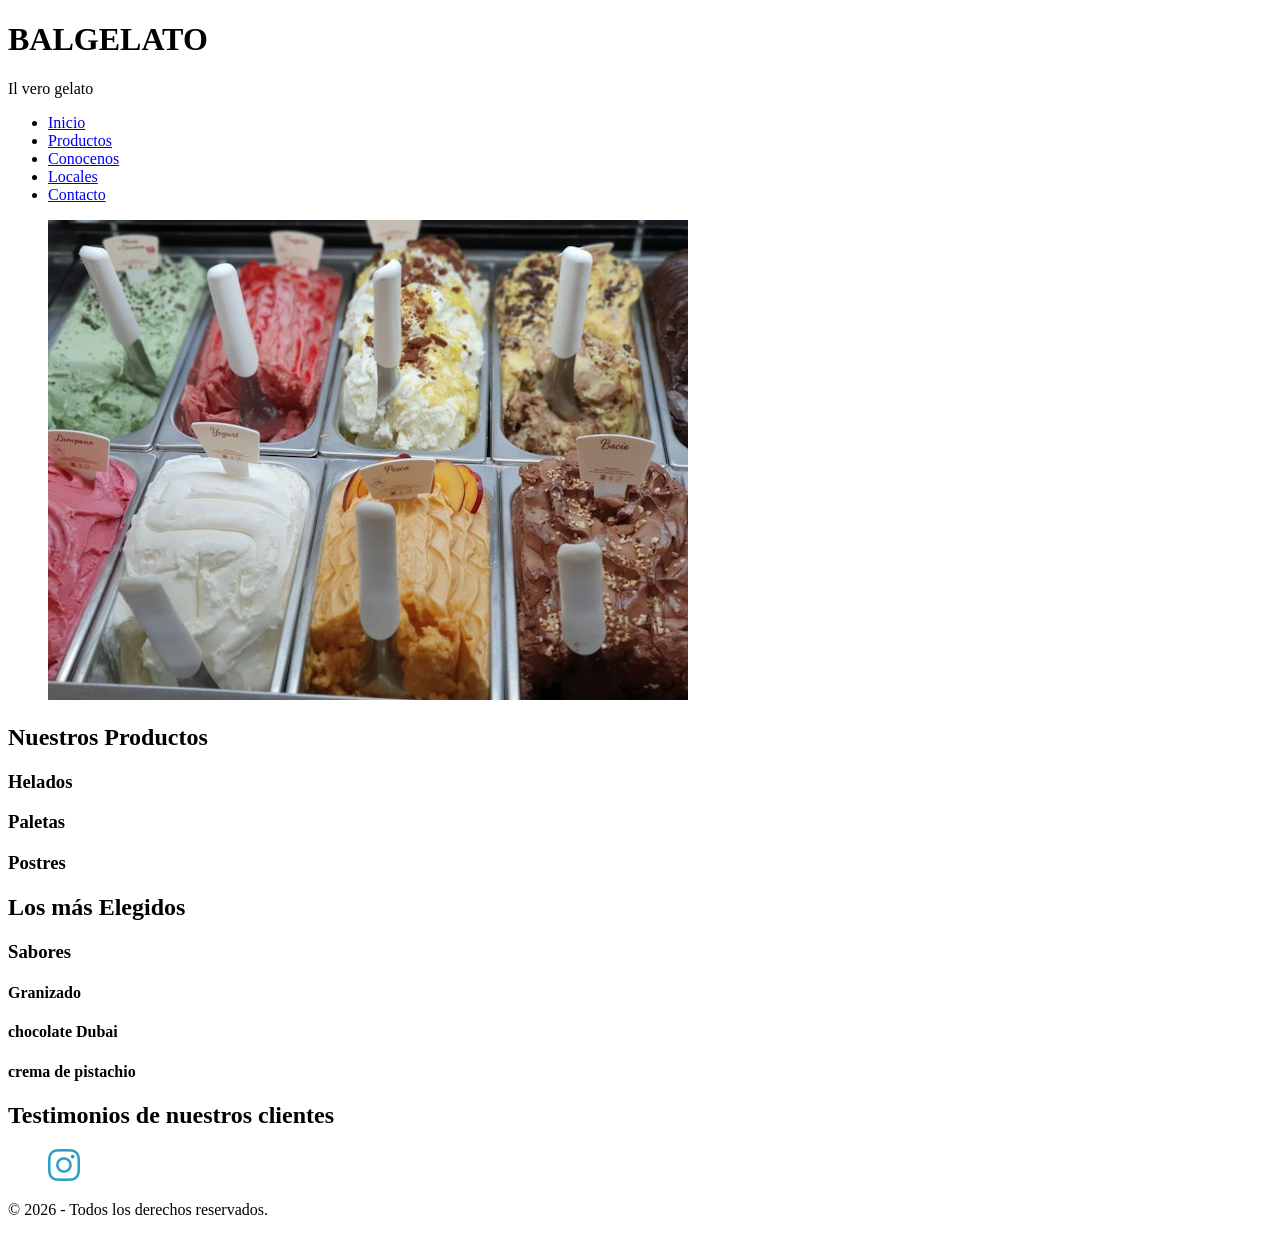
==== index.html @ 831626e5 "Add files via upload" ====
<!DOCTYPE html>
<html lang="es">
<head>
    <meta charset="UTF-8">
    <meta name="viewport" content="width=device-width, initial-scale=1.0">
    <title>BALGELATO | inicio</title>
</head>
<body>
    <header>
        <h1>BALGELATO</h1>
        <p>Il vero gelato</p>
        <nav>
            <ul>
                <li><a href="#">Inicio</a></li>
                <li><a href="./pages/productos.html">Productos</a></li>
                <li><a href="./pages/conocenos.html">Conocenos</a></li>
                <li><a href="./pages/locales.html">Locales</a></li>
                <li><a href="./pages/contacto.html">Contacto</a></li>
            </ul> 
        </nav>
    </header>
    <main>
        <div>
            <figure><img src="./assets/helados artesanales.jpg" alt="Helados artesanales listos para servir en sus recipientes"></figure>
        </div>
        <section>
                <h2> Nuestros Productos </h2>
                <article>
                    <h3>Helados</h3>
                </article>
                <article>
                    <h3>Paletas</h3>
                </article>
                <article>
                    <h3>Postres</h3>
                </article>
        </section>
        <section>
            <h2>Los más Elegidos</h2>
            <div>
                <h3>Sabores</h3>
                <article>
                    <h4>Granizado</h4>
                </article>
                <article>
                    <h4>chocolate Dubai</h4>
                </article>
                <article>
                    <h4>crema de pistachio</h4>
                </article>
            </div>
        </section>
        <section>
            <h2>Testimonios de nuestros clientes</h2>
        </section>
    </main>
    <section></section>
    <article></article>
    <footer>
        <a href="https://www.instagram.com/xeltaheladeria/" target="_blank">
        <figure><img src="./assets/instagram.png" alt="Logo con redireccionamiento al perfil de instagram"></figure>
        </a>
        <p>&copy; 2026 - Todos los derechos reservados.</p>
    </footer>
</body>
</html>
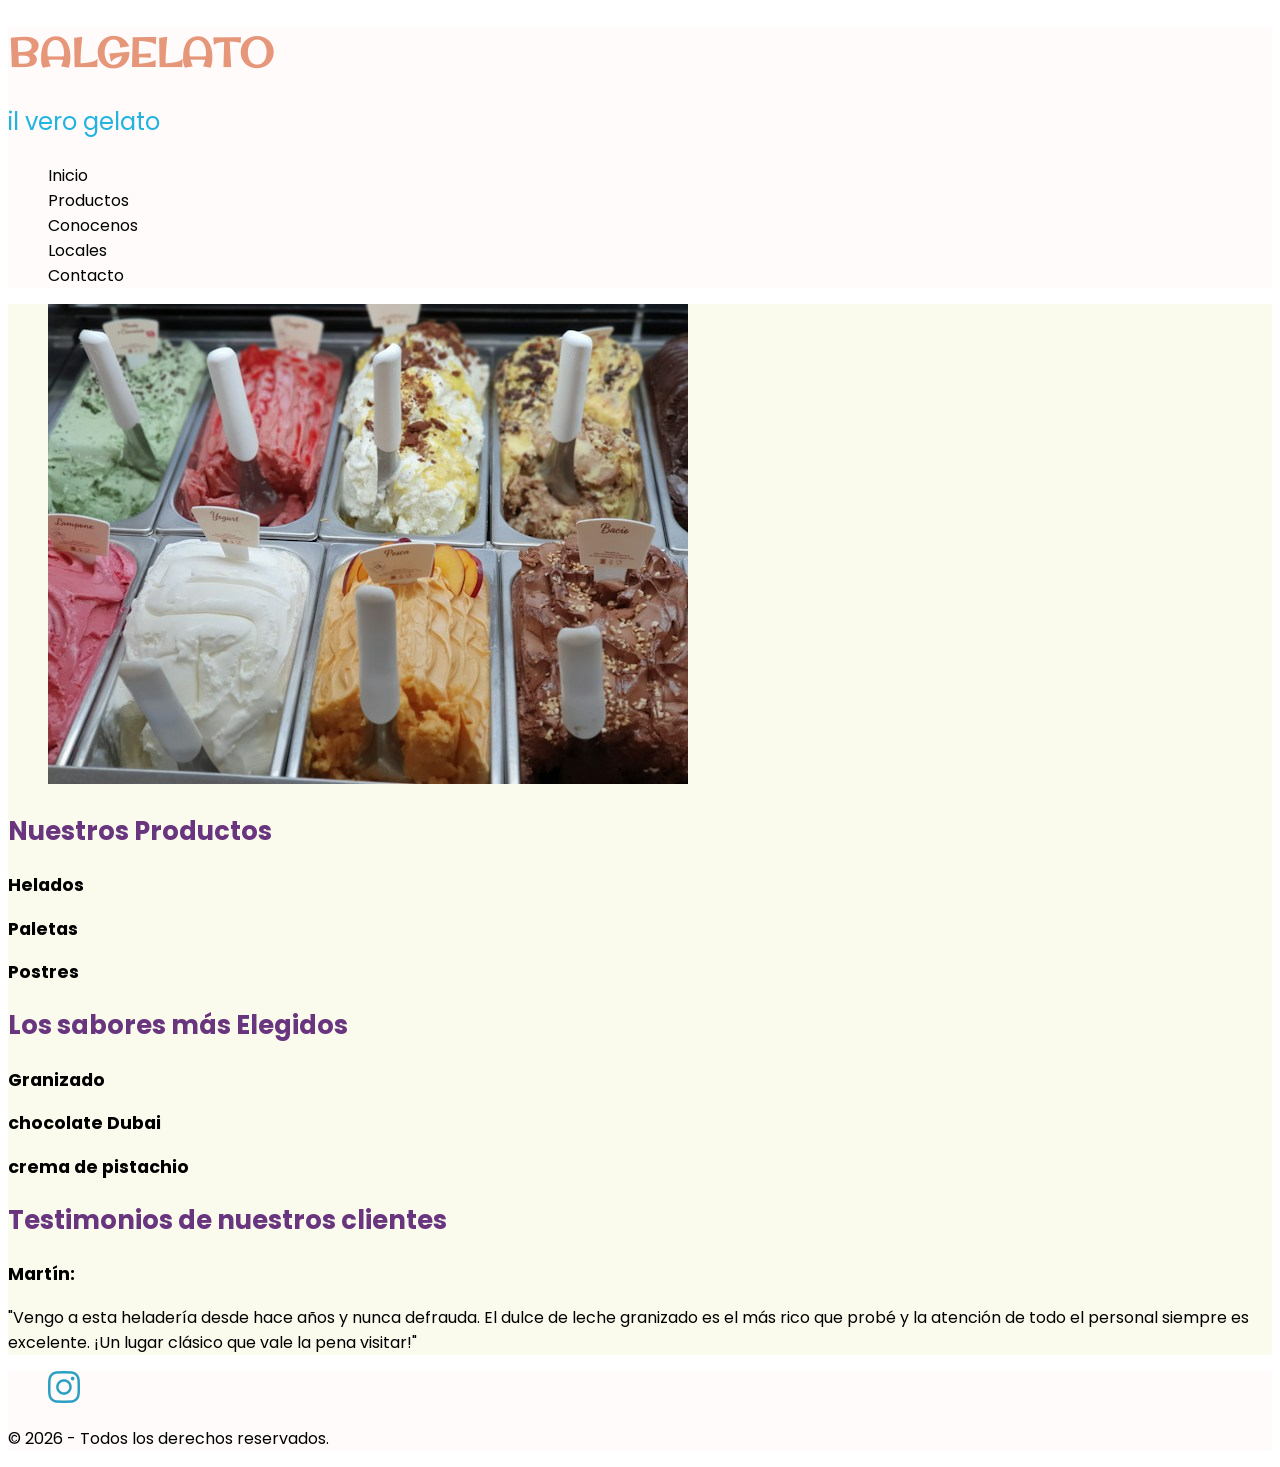
==== commit 88f14061: "Add files via upload" ====
--- a/index.html
+++ b/index.html
@@ -4,11 +4,18 @@
     <meta charset="UTF-8">
     <meta name="viewport" content="width=device-width, initial-scale=1.0">
     <title>BALGELATO | inicio</title>
+    <link rel="preconnect" href="https://fonts.googleapis.com">
+    <link rel="preconnect" href="https://fonts.gstatic.com" crossorigin>
+    <link href="https://fonts.googleapis.com/css2?family=Original+Surfer&display=swap" rel="stylesheet">
+    <link rel="stylesheet" href="./styles/styles.css">
+    <link rel="preconnect" href="https://fonts.googleapis.com">
+    <link rel="preconnect" href="https://fonts.gstatic.com" crossorigin>
+    <link href="https://fonts.googleapis.com/css2?family=Poppins:ital,wght@0,400;0,500;1,600&display=swap" rel="stylesheet">
 </head>
 <body>
     <header>
         <h1>BALGELATO</h1>
-        <p>Il vero gelato</p>
+        <p class="esloganp">il vero gelato</p>
         <nav>
             <ul>
                 <li><a href="#">Inicio</a></li>
@@ -21,10 +28,10 @@
     </header>
     <main>
         <div>
-            <figure><img src="./assets/helados artesanales.jpg" alt="Helados artesanales listos para servir en sus recipientes"></figure>
+            <figure><img src="./assets/heladosartesanales.jpg" alt="Helados artesanales listos para servir en sus recipientes"></figure>
         </div>
         <section>
-                <h2> Nuestros Productos </h2>
+                <h2 class="indexh2"> Nuestros Productos </h2>
                 <article>
                     <h3>Helados</h3>
                 </article>
@@ -36,26 +43,25 @@
                 </article>
         </section>
         <section>
-            <h2>Los más Elegidos</h2>
-            <div>
-                <h3>Sabores</h3>
+            <h2 class="indexh2">Los sabores más Elegidos</h2>
                 <article>
-                    <h4>Granizado</h4>
+                    <h3>Granizado</h3>
                 </article>
                 <article>
-                    <h4>chocolate Dubai</h4>
+                    <h3>chocolate Dubai</h3>
                 </article>
                 <article>
-                    <h4>crema de pistachio</h4>
+                    <h3>crema de pistachio</h3>
                 </article>
-            </div>
         </section>
         <section>
-            <h2>Testimonios de nuestros clientes</h2>
+            <h2 class="indexh2">Testimonios de nuestros clientes</h2>
         </section>
+                <article>
+                    <h3>Martín:</h3>
+                    <p>"Vengo a esta heladería desde hace años y nunca defrauda. El dulce de leche granizado es el más rico que probé y la atención de todo el personal siempre es excelente. ¡Un lugar clásico que vale la pena visitar!"</p>
+                </article>
     </main>
-    <section></section>
-    <article></article>
     <footer>
         <a href="https://www.instagram.com/xeltaheladeria/" target="_blank">
         <figure><img src="./assets/instagram.png" alt="Logo con redireccionamiento al perfil de instagram"></figure>
--- a/styles/styles.css
+++ b/styles/styles.css
@@ -0,0 +1,87 @@
+/** ESTILOS GENERALES **/
+
+*{ 
+    font-family: "Poppins", sans-serif;
+    font-size: 1rem;
+    color: #000000;
+    font-weight: 400;
+}
+
+a{
+    text-decoration: none;
+    color: #000000;
+}
+
+li {
+    list-style: none;
+}
+
+
+/* header */
+
+header{
+    background-color: #fffbfb;
+}
+
+h1{
+    font-family: "Original Surfer", sans-serif;
+    color: #e69679;
+    font-size: 2.5rem;
+    font-weight: 700;
+}
+
+.esloganp{
+    font-size: 1.5rem;
+    color: #22b4e0;
+}
+
+/* main */
+
+
+main{
+    background-color: #fafaed;
+}
+
+h2{
+    font-size: 1.6rem;
+    font-weight: 700;
+}
+
+h3{
+    font-size: 1.1rem;
+    font-weight: 700;
+    
+}
+
+p{
+    font-size: 1rem; 
+}
+
+
+
+.indexh2{
+    color: #68357e;
+}
+
+.conocenosh2{
+    color: #3a3aff;
+}
+
+.productosh2{
+    color: #22b4e0;
+}
+
+.localesh2{
+    color: #8d6244;
+    text-decoration: underline;
+}
+
+.contactoh2 {
+    color: #7992c0;
+}
+
+/* footer */
+
+footer{
+background-color: #fffbfb;
+}
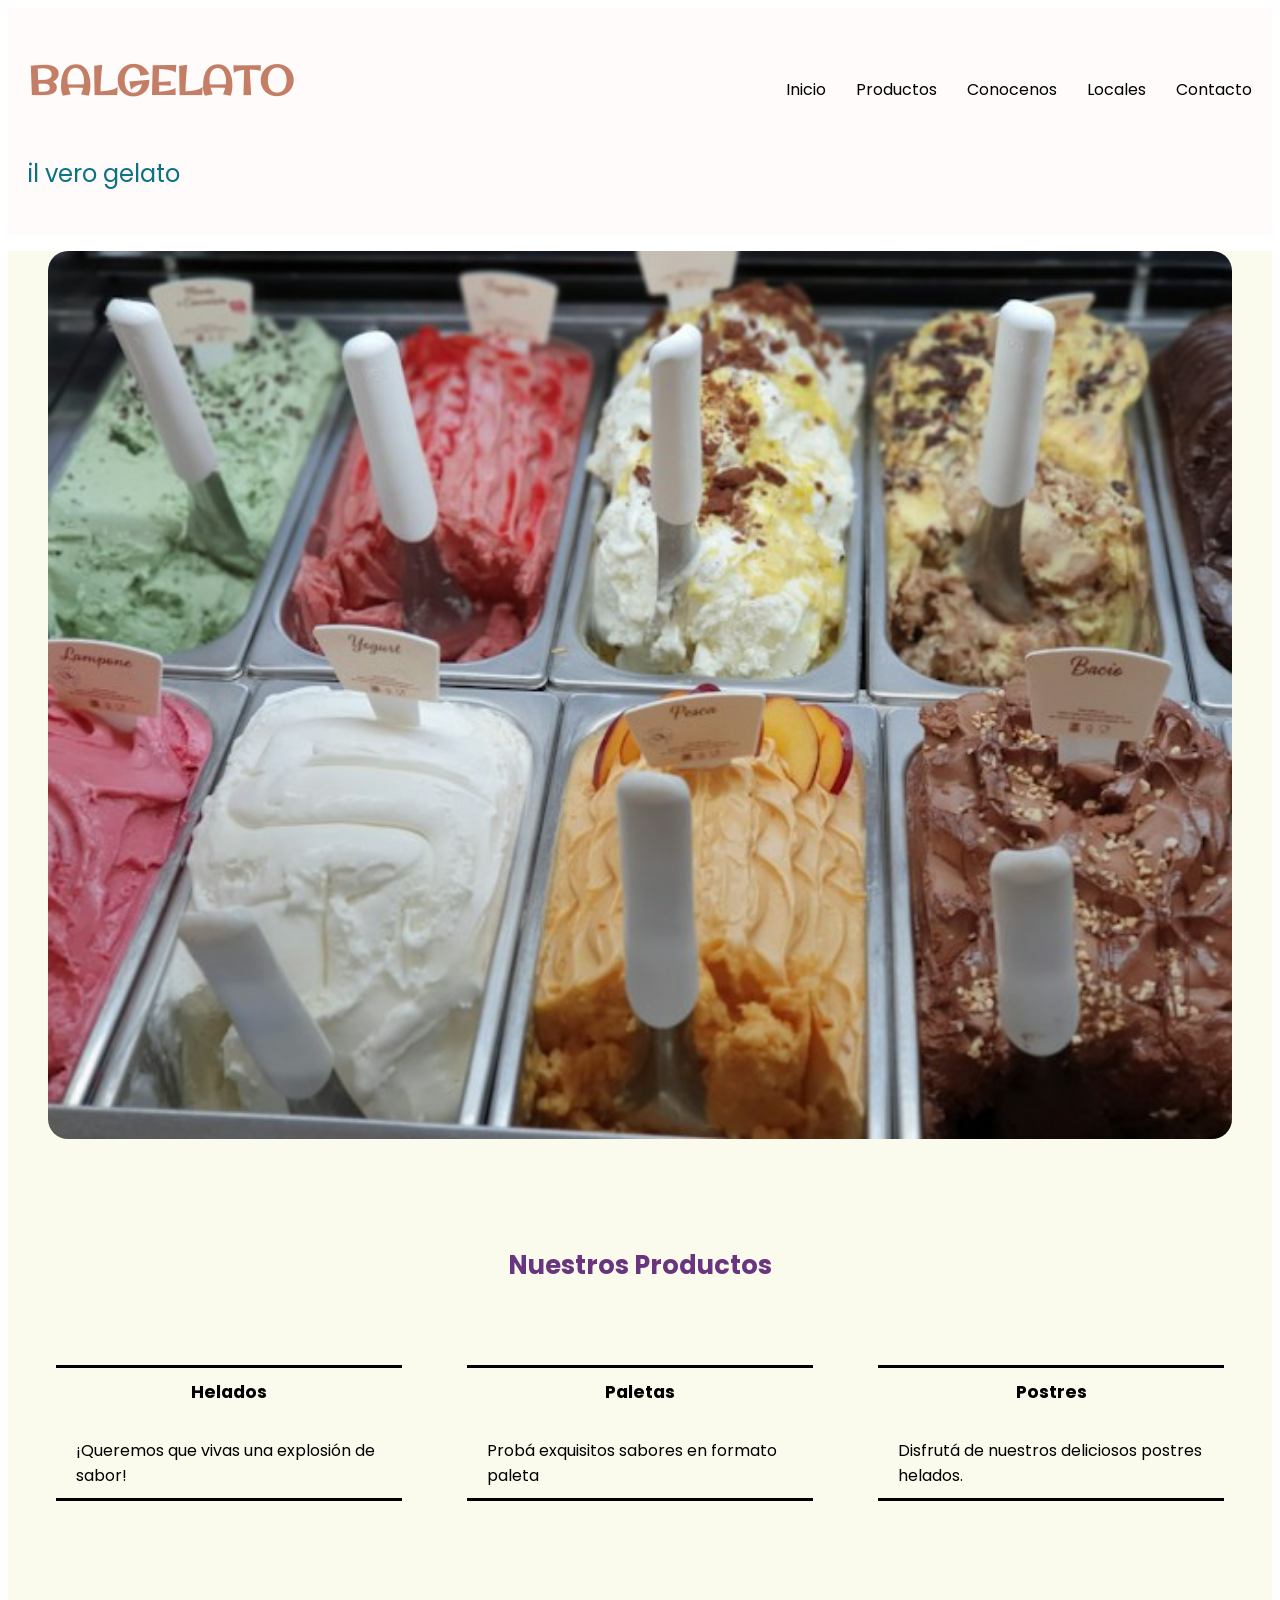
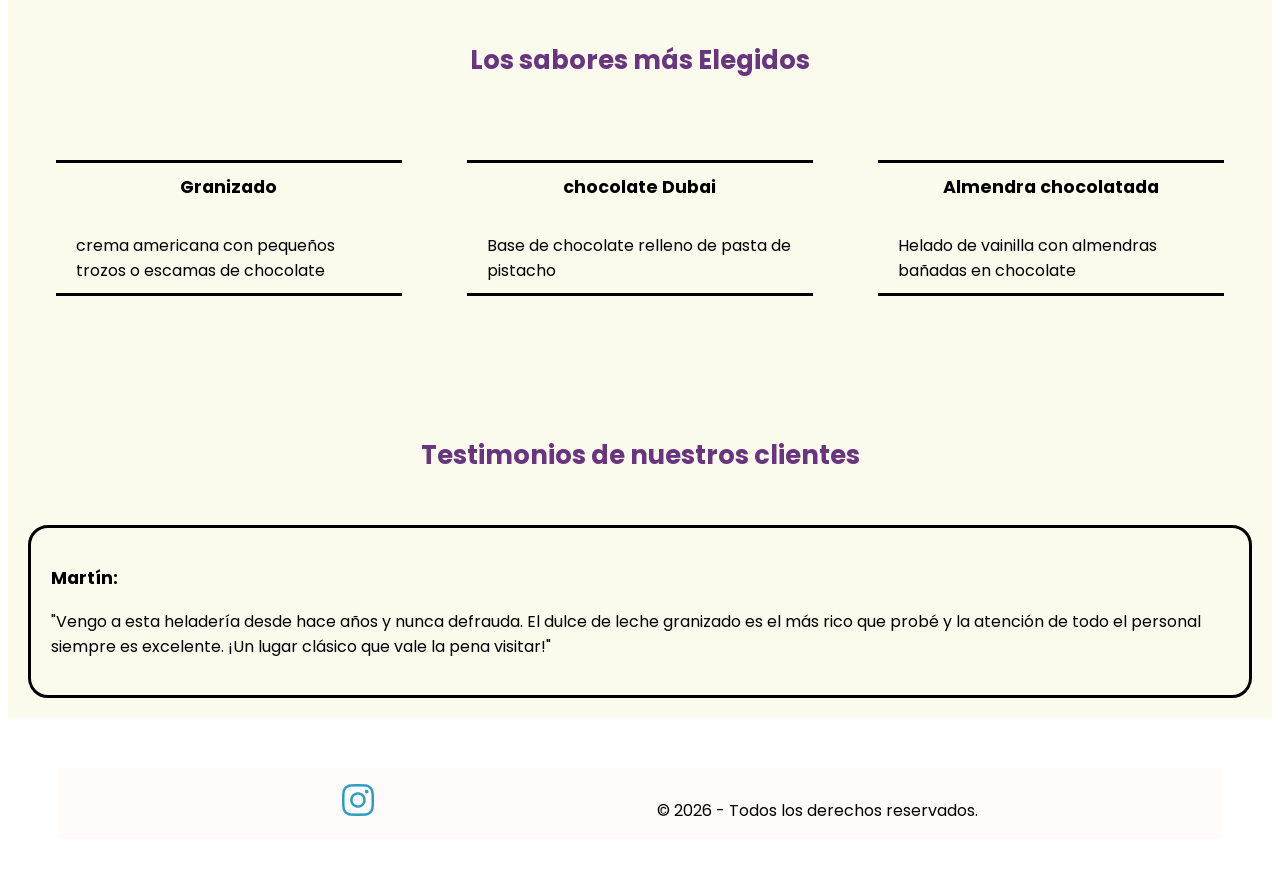
==== commit 8c952020: "Add files via upload" ====
--- a/index.html
+++ b/index.html
@@ -14,8 +14,11 @@
 </head>
 <body>
     <header>
+        <div class="header">
+        <div class="headerh1yp">
         <h1>BALGELATO</h1>
         <p class="esloganp">il vero gelato</p>
+        </div>
         <nav>
             <ul>
                 <li><a href="#">Inicio</a></li>
@@ -24,43 +27,54 @@
                 <li><a href="./pages/locales.html">Locales</a></li>
                 <li><a href="./pages/contacto.html">Contacto</a></li>
             </ul> 
+        </div>
         </nav>
     </header>
     <main>
-        <div>
+        <div class="banner">
             <figure><img src="./assets/heladosartesanales.jpg" alt="Helados artesanales listos para servir en sus recipientes"></figure>
         </div>
-        <section>
+        <section class="sectioncardindex">
                 <h2 class="indexh2"> Nuestros Productos </h2>
-                <article>
+                <div class="cardsection">
+                <article class="cards">
                     <h3>Helados</h3>
+                    <p>¡Queremos que vivas una explosión de sabor!</p>
                 </article>
-                <article>
+                <article class="cards">
                     <h3>Paletas</h3>
+                    <p>Probá exquisitos sabores en formato paleta</p>
                 </article>
-                <article>
+                <article class="cards">
                     <h3>Postres</h3>
+                    <p>Disfrutá de nuestros deliciosos postres helados.</p>
                 </article>
+                </div>
         </section>
-        <section>
+        <section class="sectioncardindex">
             <h2 class="indexh2">Los sabores más Elegidos</h2>
-                <article>
+            <div class="cardsection">
+                <article class="cards">
                     <h3>Granizado</h3>
+                    <p>crema americana con pequeños trozos o escamas de chocolate </p>
                 </article>
-                <article>
+                <article class="cards">
                     <h3>chocolate Dubai</h3>
+                    <p>Base de chocolate relleno de pasta de pistacho</p>
                 </article>
-                <article>
-                    <h3>crema de pistachio</h3>
+                <article class="cards">
+                    <h3>Almendra chocolatada</h3>
+                    <p>Helado de vainilla con almendras bañadas en chocolate</p>
                 </article>
+            </div>    
         </section>
-        <section>
+        <section class="sectioncardindex">
             <h2 class="indexh2">Testimonios de nuestros clientes</h2>
-        </section>
-                <article>
+                <article class="cardtestimonio">
                     <h3>Martín:</h3>
                     <p>"Vengo a esta heladería desde hace años y nunca defrauda. El dulce de leche granizado es el más rico que probé y la atención de todo el personal siempre es excelente. ¡Un lugar clásico que vale la pena visitar!"</p>
                 </article>
+        </section>
     </main>
     <footer>
         <a href="https://www.instagram.com/xeltaheladeria/" target="_blank">
--- a/styles/styles.css
+++ b/styles/styles.css
@@ -12,6 +12,7 @@
     color: #000000;
 }
 
+
 li {
     list-style: none;
 }
@@ -19,20 +20,39 @@
 
 /* header */
 
-header{
+.header{
     background-color: #fffbfb;
-}
+    padding: 20px;
+    display: flex;
+    flex-direction: row;
+    justify-content: space-between;
+    align-items: first baseline;
+}
+
+.headerh1yp {
+    display: flex;
+    flex-direction: column;
+
+}
+
+header nav ul {
+    display: flex;
+    flex-direction: row;
+    align-items: center;
+    gap: 30px
+}
+
 
 h1{
     font-family: "Original Surfer", sans-serif;
-    color: #e69679;
+    color: #c47e65;
     font-size: 2.5rem;
     font-weight: 700;
 }
 
 .esloganp{
     font-size: 1.5rem;
-    color: #22b4e0;
+    color: #0b7285;
 }
 
 /* main */
@@ -57,6 +77,75 @@
     font-size: 1rem; 
 }
 
+.banner img{
+    width: 100%;
+    border-radius: 20px;
+}
+
+.cardsection {
+    display: flex;
+    flex-direction: row;
+    justify-content: space-around;
+    gap: 10px;
+}
+
+.cards{
+    border: solid  #000000;
+    border-left: #000000;
+    border-right: #000000;
+    padding: 20px;
+    width: 25%;
+    height: 10vh;
+    margin: 30px 0 20px 0;
+    display: flex;
+    flex-direction: column;
+    justify-content: center;
+    align-items: center;
+}
+
+.divcardconocenos{
+    display: flex;
+    flex-direction: row;
+    justify-content: space-around;
+    gap: 10px;
+}
+
+.cardconocenos{
+    border: solid  #000000;
+    border-left: #000000;
+    border-right: #000000;
+    padding: 20px;
+    width: 40%;
+    height: 10vh;
+    margin: 30px 0 20px 0;
+    display: flex;
+    flex-direction: column;
+    justify-content: center;
+    align-items: center; 
+
+}
+
+
+.sectioncardindex, .sectioncardslocales, .sectioncardsproductos, .sectioncardconocenos, .sectioncontacto{
+    padding: 20px;
+}
+
+.indexh2, .localesh2, .productosh2, .contactoh2, .conocenosh2, .sectioncontacto{
+    text-align: center;
+    margin: 50px 0 50px 0;
+
+}
+
+section{
+    margin: 30px 0;
+}
+
+.cardtestimonio{
+    border: solid  #000000;
+    border-radius: 20px;
+    padding: 20px;
+}
+
 
 
 .indexh2{
@@ -68,7 +157,7 @@
 }
 
 .productosh2{
-    color: #22b4e0;
+    color: #0b7285;
 }
 
 .localesh2{
@@ -77,11 +166,58 @@
 }
 
 .contactoh2 {
-    color: #7992c0;
-}
+    color: #3b5998;
+}
+
+
+form {display: flex;
+    flex-direction: column;
+    justify-content: center;
+    align-items: center;
+    text-align: left;
+}
+
+label {
+    color: #000000;
+    font-weight: 600;
+    margin-bottom: 15px;
+    width: 30vh;
+}
+
+input, textarea {
+    padding: 17px 25px;
+    border-radius: 25px;
+    margin-bottom: 20px;
+    background-color: #4584b8;
+    border: 2px solid #fff;
+    color: #fff;
+}
+
+input{
+    width: 30vh;
+}
+
+textarea{
+    height: 10vh;
+    width: 30vh;
+}
+
+input::placeholder, textarea::placeholder {
+    color: #fff;
+}
+    
 
 /* footer */
 
 footer{
 background-color: #fffbfb;
+}
+
+
+footer{
+    display: flex;
+    flex-direction: row;
+    justify-content: space-evenly;
+    align-items: end;
+    margin: 50px;
 }
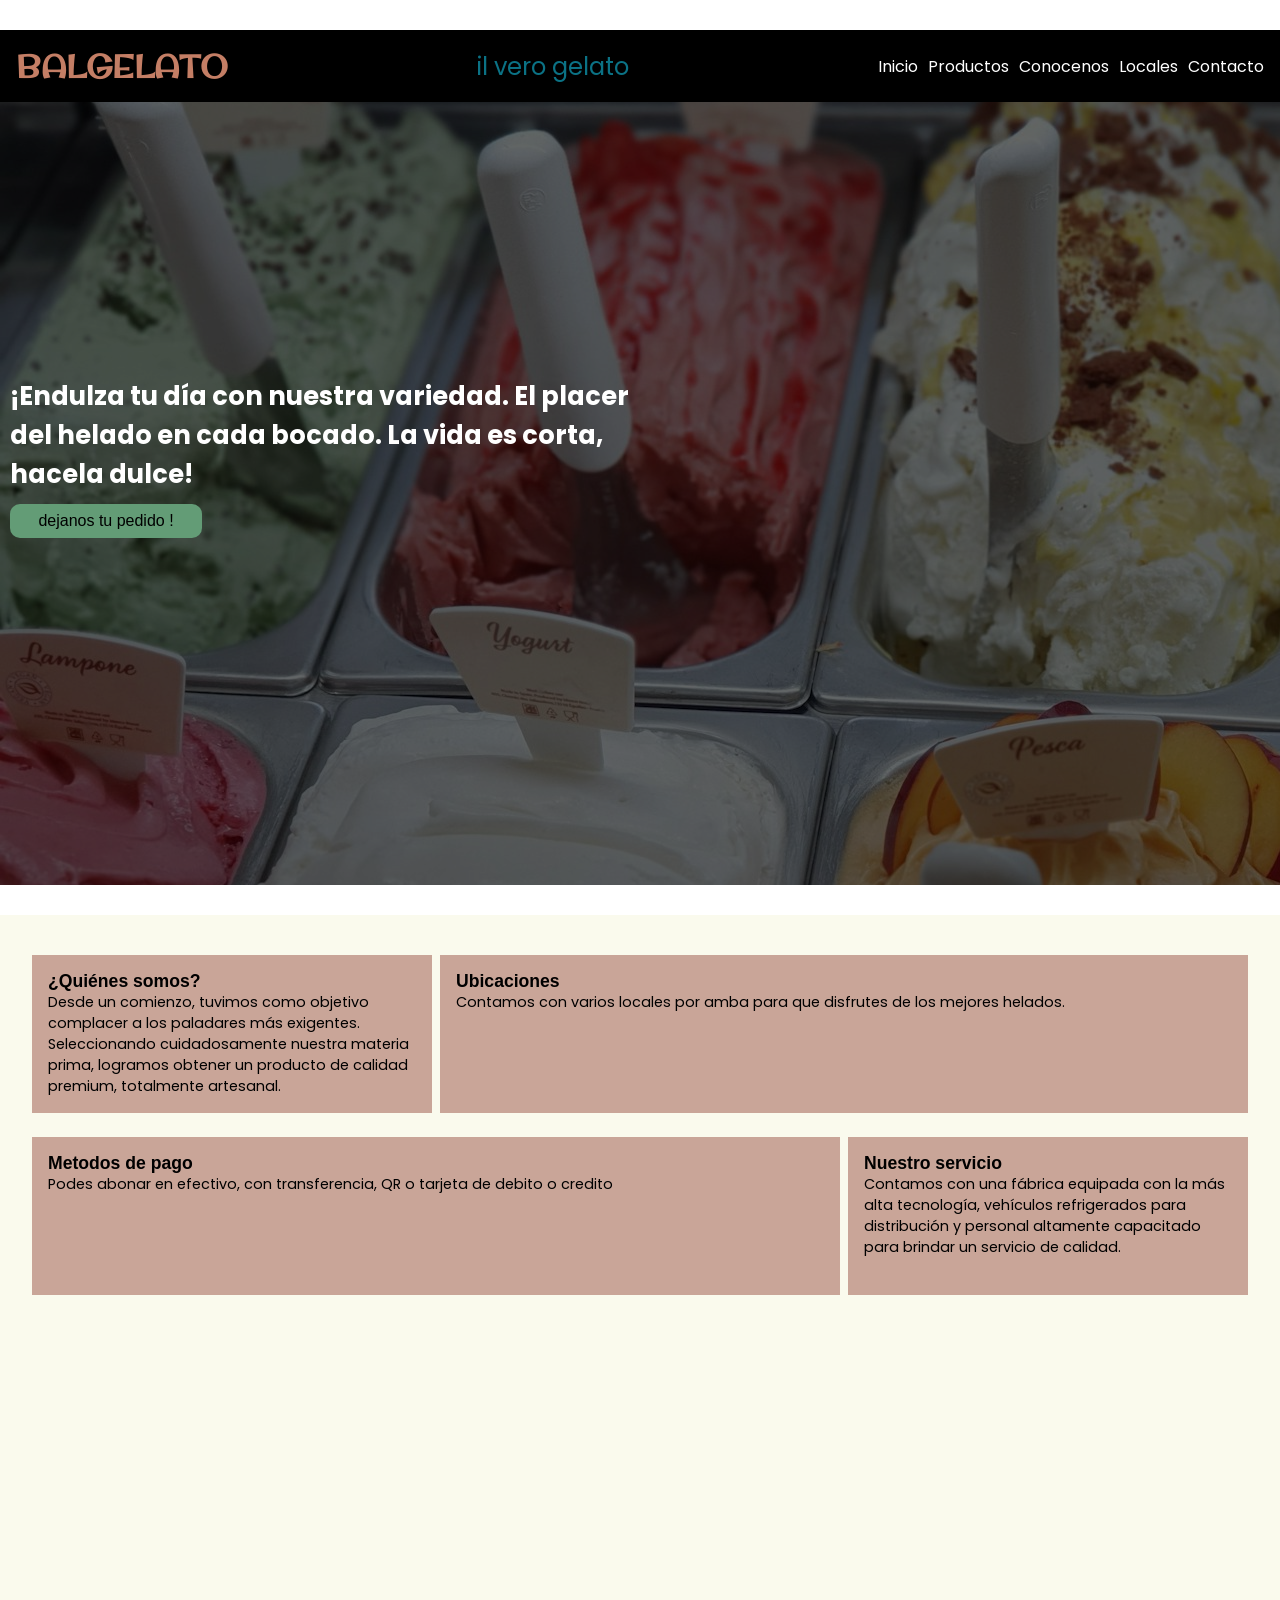
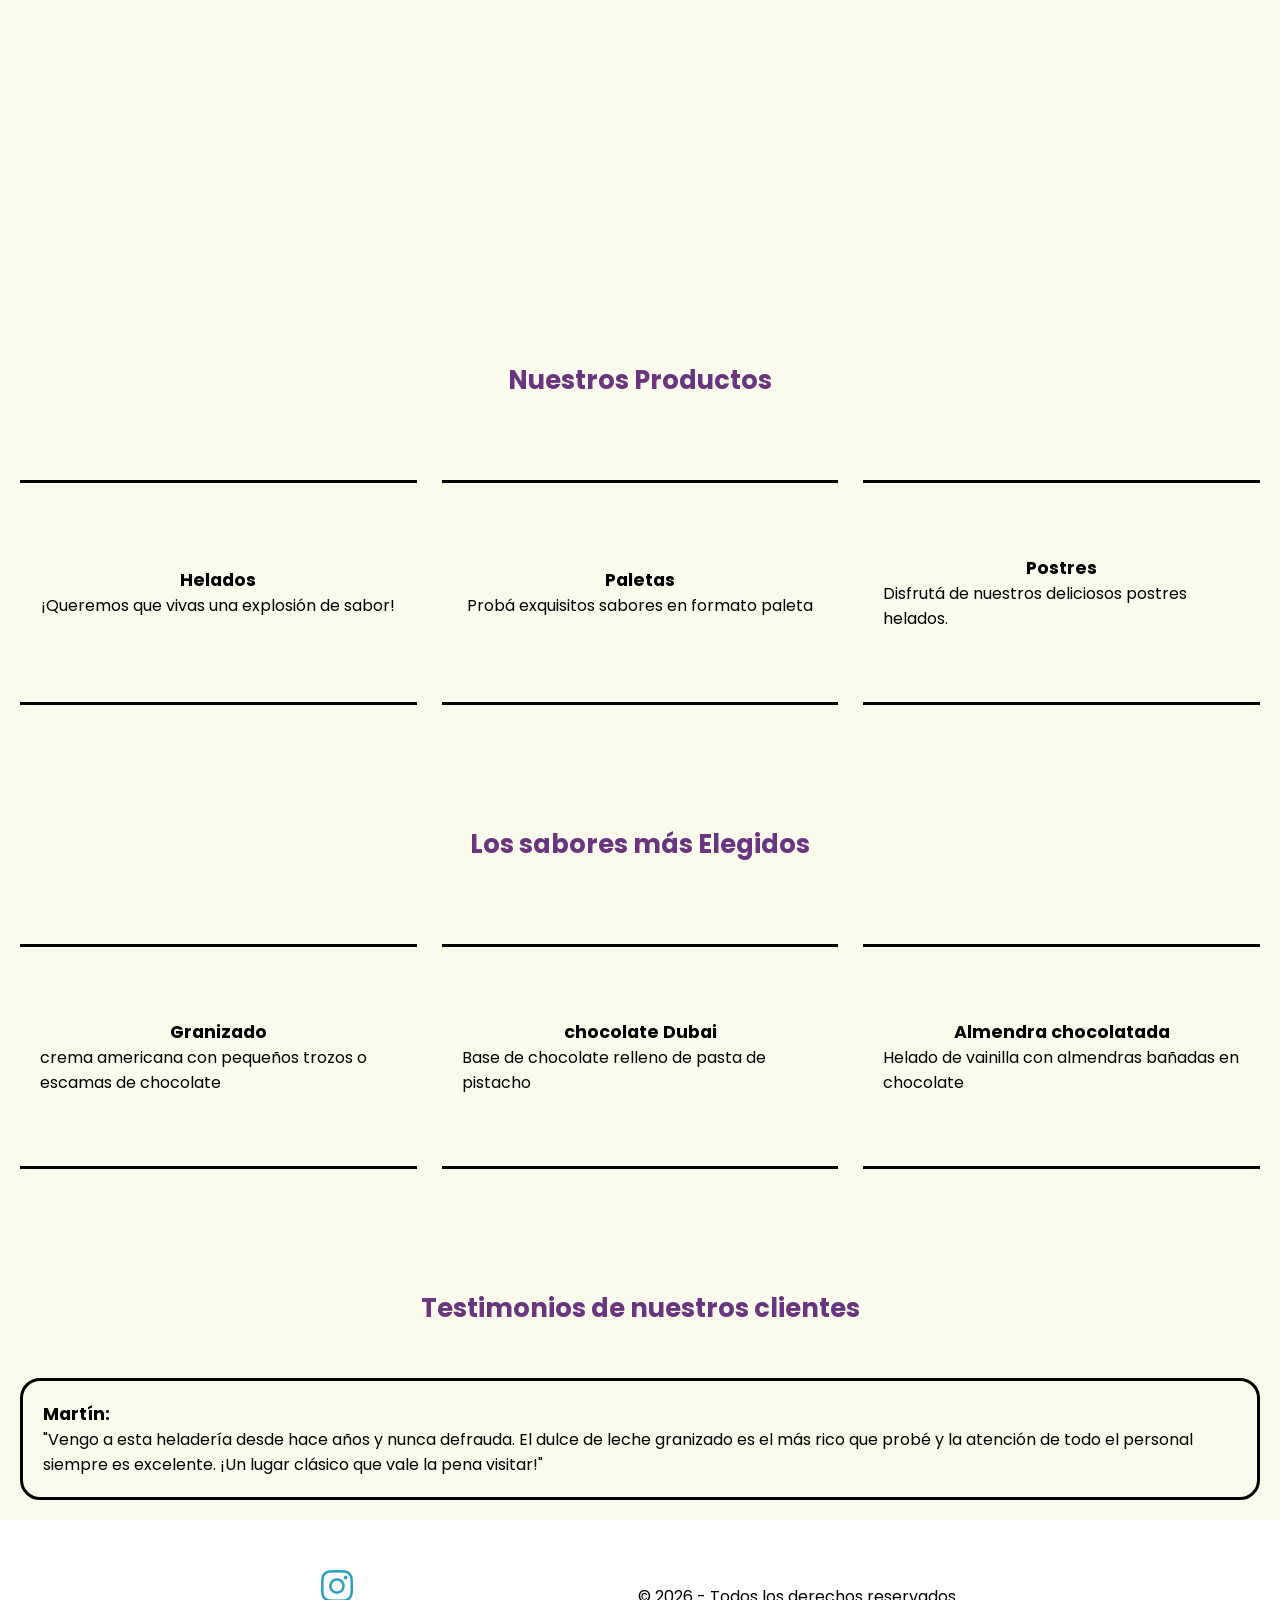
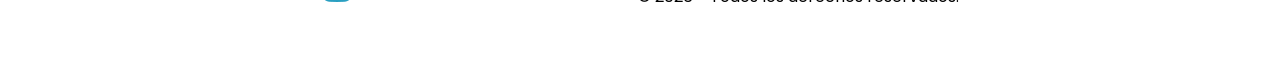
==== commit d92189b2: "Add files via upload En este repositorio se aplico  mobile first generando diseño adaptable para mov" ====
--- a/index.html
+++ b/index.html
@@ -13,13 +13,12 @@
     <link href="https://fonts.googleapis.com/css2?family=Poppins:ital,wght@0,400;0,500;1,600&display=swap" rel="stylesheet">
 </head>
 <body>
-    <header>
-        <div class="header">
-        <div class="headerh1yp">
+    <header class="indexheader">
+        <div class="oscurecerfondo">
+        <section class="indexheadercontenedorssup">
         <h1>BALGELATO</h1>
         <p class="esloganp">il vero gelato</p>
-        </div>
-        <nav>
+        <nav class="indexheadernav">
             <ul>
                 <li><a href="#">Inicio</a></li>
                 <li><a href="./pages/productos.html">Productos</a></li>
@@ -27,13 +26,33 @@
                 <li><a href="./pages/locales.html">Locales</a></li>
                 <li><a href="./pages/contacto.html">Contacto</a></li>
             </ul> 
+        </nav>
+        </section>    
+        <section class="indexheadercontenedorinf">
+        <h2 class="indexheaderh2">¡Endulza tu día con nuestra variedad. El placer del helado en cada bocado. La vida es corta, hacela dulce!</h2>
+        <a class="indexheaderpedido" href="">dejanos tu pedido !</a>
+        </section>
         </div>
-        </nav>
     </header>
     <main>
-        <div class="banner">
-            <figure><img src="./assets/heladosartesanales.jpg" alt="Helados artesanales listos para servir en sus recipientes"></figure>
-        </div>
+<section class="contenedorgrid">
+    <article class="grid1erhijo">
+        <h3>¿Quiénes somos?</h3>
+        <p>Desde un comienzo, tuvimos como objetivo complacer a los paladares más exigentes. Seleccionando cuidadosamente nuestra materia prima, logramos obtener un producto de calidad premium, totalmente artesanal.</p>
+    </article>
+    <article class="grid2dohijo">
+        <h3>Ubicaciones</h3>
+        <p>Contamos con varios locales por amba para que disfrutes de los mejores helados.</p>
+    </article>
+    <article class="grid3erhijo">
+        <h3>Metodos de pago</h3>
+        <p>Podes abonar en efectivo, con transferencia, QR o tarjeta de debito o credito</p>
+    </article>
+    <article class="grid4tohijo">
+        <h3>Nuestro servicio</h3>
+        <p>Contamos con una fábrica equipada con la más alta tecnología, vehículos refrigerados para distribución y personal altamente capacitado para brindar un servicio de calidad.</p>
+    </article>
+</section>
         <section class="sectioncardindex">
                 <h2 class="indexh2"> Nuestros Productos </h2>
                 <div class="cardsection">
--- a/styles/styles.css
+++ b/styles/styles.css
@@ -5,28 +5,77 @@
     font-size: 1rem;
     color: #000000;
     font-weight: 400;
+    margin: 0;
+    padding: 0;
+    box-sizing: border-box;
 }
 
 a{
     text-decoration: none;
-    color: #000000;
+    color: #fff
 }
 
 
 li {
     list-style: none;
+    color: #fff;
 }
 
 
 /* header */
 
-.header{
-    background-color: #fffbfb;
-    padding: 20px;
-    display: flex;
-    flex-direction: row;
-    justify-content: space-between;
-    align-items: first baseline;
+.indexheadernav{
+    display: flex;
+    justify-content: center;
+}
+
+.indexheadercontenedorssup{
+    display: flex;
+    flex-direction: column;
+    align-items: center;
+    position: fixed;
+    top: 0;
+    background-color: #000000;
+    width: 100%;
+    padding: 1rem;
+}
+
+.indexheader { 
+    background-image: url("../assets/heladoartesanal.jpg");
+    height: 95vh;
+    background-attachment: fixed;
+    position: relative;
+
+}
+
+.oscurecerfondo{
+    width: 100%;
+    height: 100%;
+    background-color: hsla(0, 0%, 0%, 0.603);
+}
+
+.indexheadercontenedorinf{
+    display: flex;
+    gap: 10px;
+    flex-direction: column;
+    justify-content: center;
+    height: 100%;
+    padding: 0 10px;
+}
+
+.indexheaderh2, .indexheaderpedido{
+    color: #fff;
+}
+
+.indexheaderpedido{
+    background-color: #639c76;
+    font-weight: 500;
+    display: inline;
+    color: #000000;
+    width: 12rem;
+    padding: 0.5rem 1rem;
+    border-radius: 10px;
+    text-align: center;
 }
 
 .headerh1yp {
@@ -37,16 +86,16 @@
 
 header nav ul {
     display: flex;
-    flex-direction: row;
-    align-items: center;
-    gap: 30px
+    flex-direction: column;
+    align-items: center;
+    gap: 5px
 }
 
 
 h1{
     font-family: "Original Surfer", sans-serif;
     color: #c47e65;
-    font-size: 2.5rem;
+    font-size: 2rem;
     font-weight: 700;
 }
 
@@ -55,7 +104,65 @@
     color: #0b7285;
 }
 
+@media (min-width:600px) {
+.indexheadercontenedorssup,  .indexheadernav ul{
+    flex-direction: row;
+} 
+
+.indexheadernav ul{
+    gap: 10px;
+}
+
+}
+
+@media (min-width:900px)  {
+
+.indexheadercontenedorssup {
+    justify-content: space-between ;
+}
+
+.indexheadercontenedorinf{
+    max-width: 40rem;
+}
+
+
+}
 /* main */
+
+.contenedorgrid{
+    padding: 2rem;
+}
+    
+.contenedorgrid article{
+    margin: 0.5rem 0;
+    background-color: #c9a598;
+    padding: 1rem;
+}
+
+.contenedorgrid article h3{
+    font-weight: 900;
+}
+
+.contenedorgrid article p{
+    font-size: 0.9rem;
+}
+
+
+
+.grid2dohijo {
+    grid-column: span 2 / span 2;
+}
+
+.grid3erhijo {
+    grid-column: span 2 / span 2;
+    grid-row-start: 2;
+}
+
+.grid4tohijo {
+    grid-column-start: 3;
+    grid-row-start: 2;
+}
+        
 
 
 main{
@@ -78,15 +185,15 @@
 }
 
 .banner img{
-    width: 100%;
+    width: 100vh;
     border-radius: 20px;
 }
 
 .cardsection {
     display: flex;
-    flex-direction: row;
-    justify-content: space-around;
-    gap: 10px;
+    flex-direction: column;
+    align-items: center;
+    gap: 25px;
 }
 
 .cards{
@@ -94,8 +201,8 @@
     border-left: #000000;
     border-right: #000000;
     padding: 20px;
-    width: 25%;
-    height: 10vh;
+    width: 55%;
+    height: 35vh;
     margin: 30px 0 20px 0;
     display: flex;
     flex-direction: column;
@@ -106,22 +213,24 @@
 .divcardconocenos{
     display: flex;
     flex-direction: row;
-    justify-content: space-around;
-    gap: 10px;
+    justify-content: center;
+    gap: 50px;
+    margin-bottom: 50px;
 }
 
 .cardconocenos{
     border: solid  #000000;
     border-left: #000000;
     border-right: #000000;
-    padding: 20px;
-    width: 40%;
-    height: 10vh;
+    padding: 10px;
+    width: 60%;
+    height: 60vh;
     margin: 30px 0 20px 0;
     display: flex;
-    flex-direction: column;
+    flex-direction: row;
     justify-content: center;
     align-items: center; 
+    text-align: center;
 
 }
 
@@ -132,7 +241,7 @@
 
 .indexh2, .localesh2, .productosh2, .contactoh2, .conocenosh2, .sectioncontacto{
     text-align: center;
-    margin: 50px 0 50px 0;
+    margin: 30px 0 50px 0;
 
 }
 
@@ -205,18 +314,61 @@
 input::placeholder, textarea::placeholder {
     color: #fff;
 }
+
+@media (min-width:600px) {
     
+    .cardsection{
+        flex-direction: row;
+        
+    }
+
+    .cards{
+        height: 25vh;
+    }
+
+
+    .cardconocenos{
+        height: 30vh;
+    }
+
+    .banner img{
+        width: 100%;
+    }
+
+    .contenedorgrid {
+    display: grid;
+    grid-template-columns: repeat(3, 1fr);
+    grid-template-rows: repeat(5, 1fr);
+    gap: 8px;
+}
+    
+.contenedorgrid article{
+    background-color: #c9a598;
+    padding: 1rem;
+}
+
+.contenedorgrid article h3{
+    font-weight: 900;
+}
+
+.contenedorgrid article p{
+    font-size: 0.9rem;
+}
+
+
+}
 
 /* footer */
 
 footer{
-background-color: #fffbfb;
+background-color: #fff;
 }
 
 
 footer{
     display: flex;
     flex-direction: row;
+    gap: 15px;
     justify-content: space-evenly;
     align-items: end;
     margin: 50px;
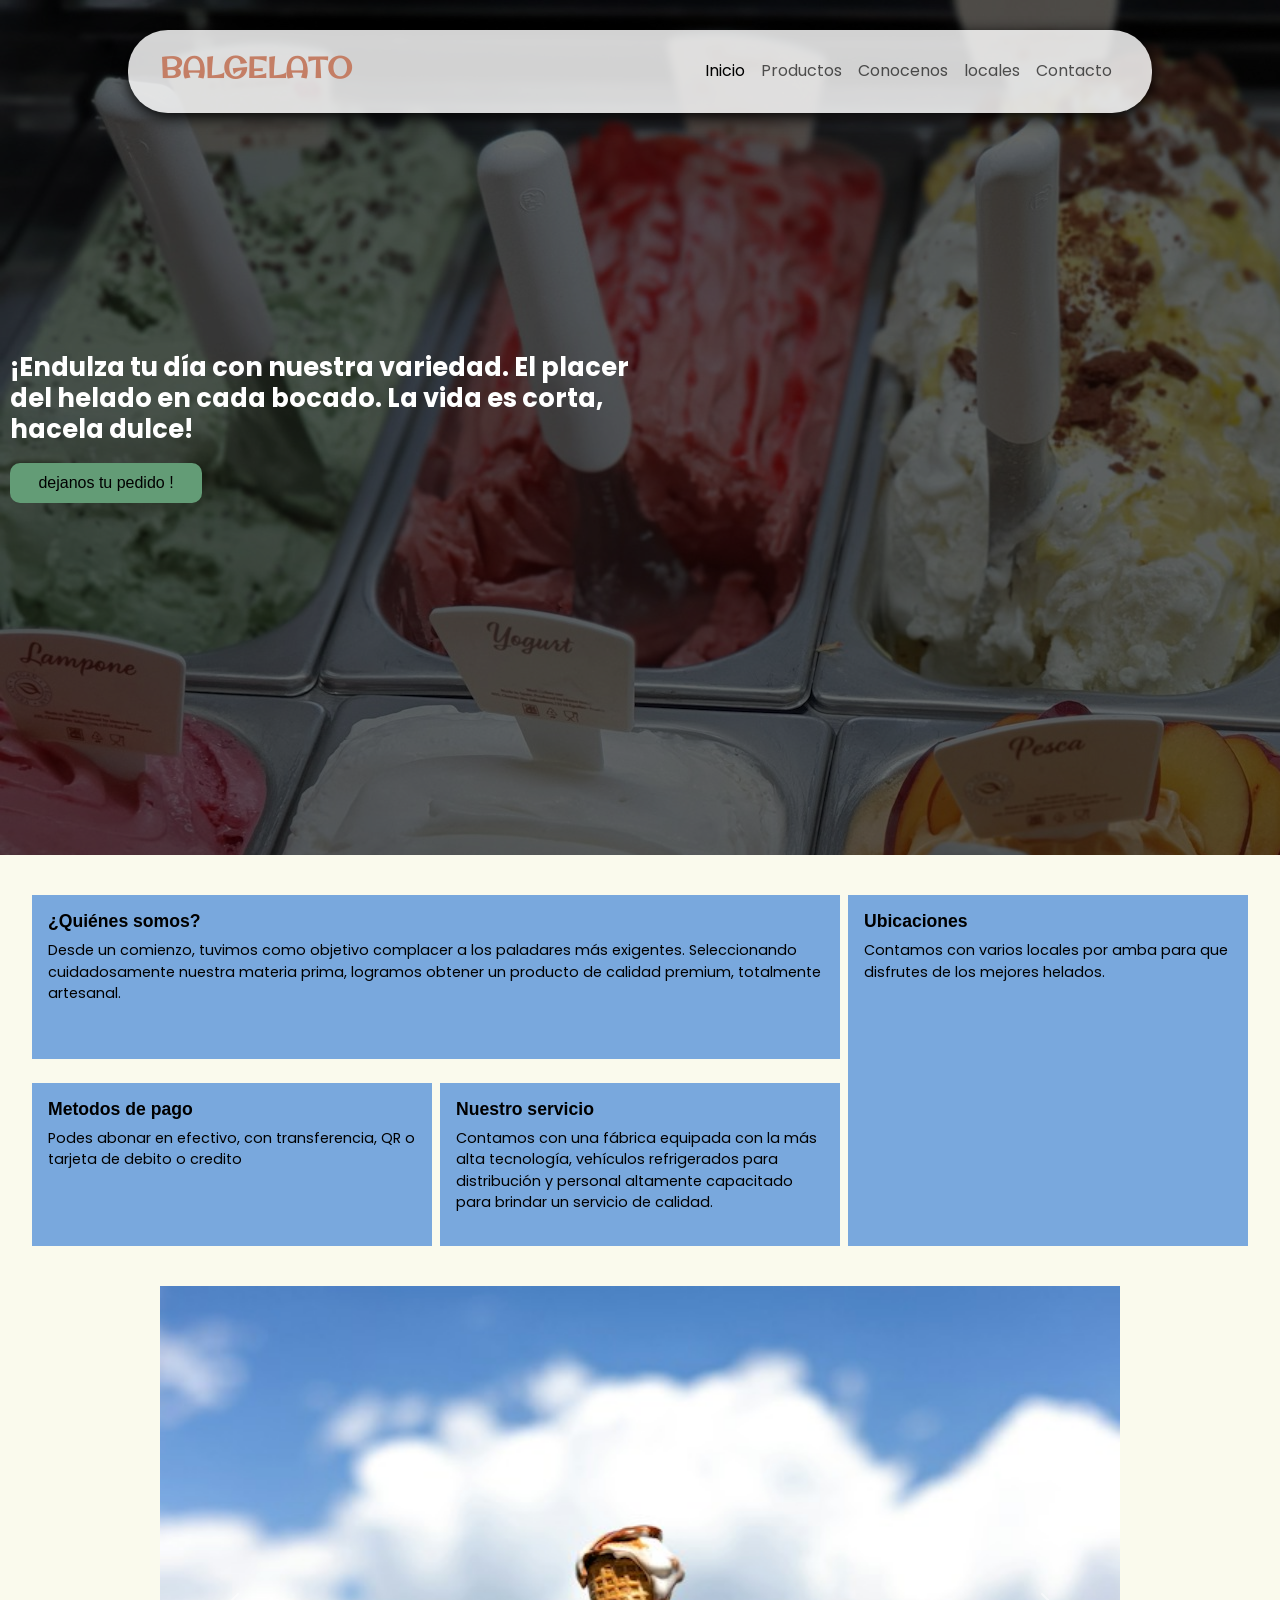
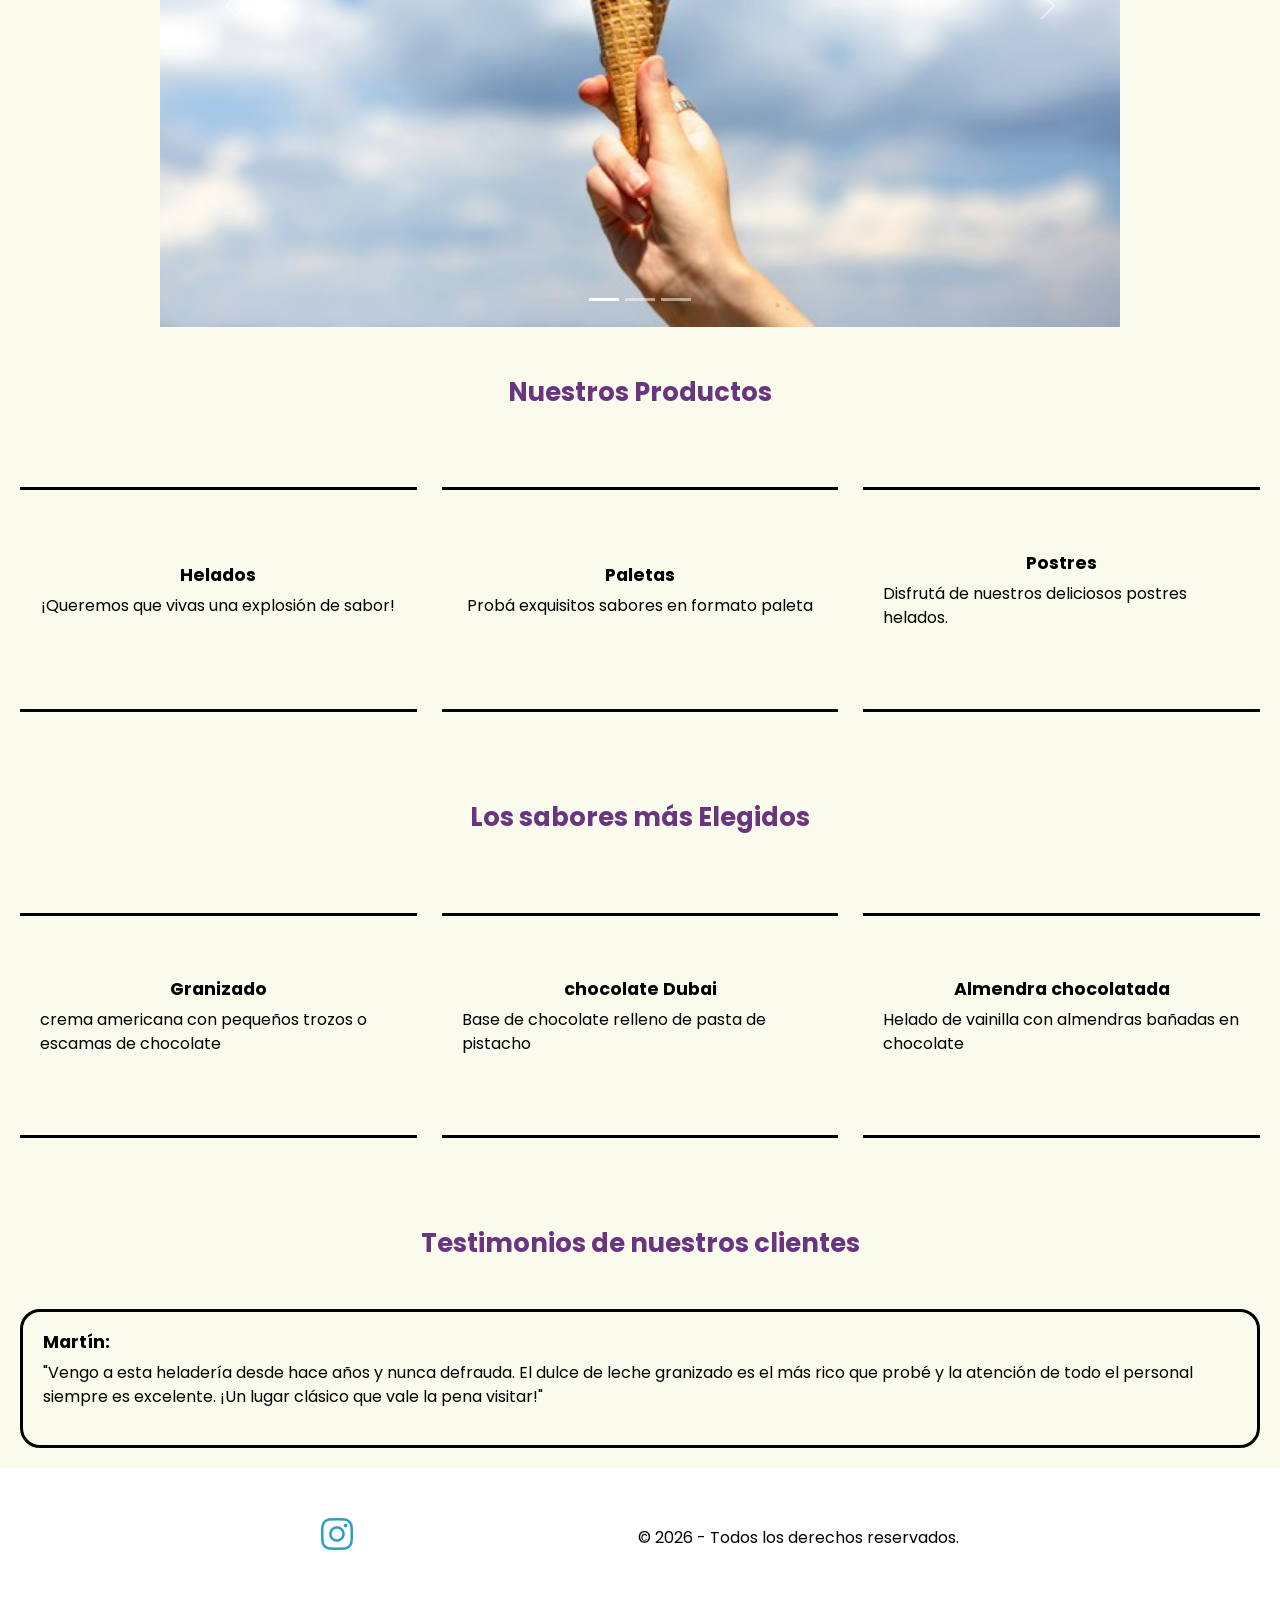
==== commit 594dd947: "Add files via upload al repositorio de hoy se le agrego navbar(5 paginas) y carrousel (index) de boo" ====
--- a/index.html
+++ b/index.html
@@ -4,10 +4,10 @@
     <meta charset="UTF-8">
     <meta name="viewport" content="width=device-width, initial-scale=1.0">
     <title>BALGELATO | inicio</title>
-    <link rel="preconnect" href="https://fonts.googleapis.com">
-    <link rel="preconnect" href="https://fonts.gstatic.com" crossorigin>
+    <link href="https://cdn.jsdelivr.net/npm/bootstrap@5.3.8/dist/css/bootstrap.min.css" rel="stylesheet" 
+    integrity="sha384-sRIl4kxILFvY47J16cr9ZwB07vP4J8+LH7qKQnuqkuIAvNWLzeN8tE5YBujZqJLB" crossorigin="anonymous">
+    <link rel="stylesheet" href="./styles/styles.css">
     <link href="https://fonts.googleapis.com/css2?family=Original+Surfer&display=swap" rel="stylesheet">
-    <link rel="stylesheet" href="./styles/styles.css">
     <link rel="preconnect" href="https://fonts.googleapis.com">
     <link rel="preconnect" href="https://fonts.gstatic.com" crossorigin>
     <link href="https://fonts.googleapis.com/css2?family=Poppins:ital,wght@0,400;0,500;1,600&display=swap" rel="stylesheet">
@@ -15,18 +15,34 @@
 <body>
     <header class="indexheader">
         <div class="oscurecerfondo">
-        <section class="indexheadercontenedorssup">
-        <h1>BALGELATO</h1>
-        <p class="esloganp">il vero gelato</p>
-        <nav class="indexheadernav">
-            <ul>
-                <li><a href="#">Inicio</a></li>
-                <li><a href="./pages/productos.html">Productos</a></li>
-                <li><a href="./pages/conocenos.html">Conocenos</a></li>
-                <li><a href="./pages/locales.html">Locales</a></li>
-                <li><a href="./pages/contacto.html">Contacto</a></li>
-            </ul> 
-        </nav>
+    <nav class="navbar navbar-expand-lg fixed-top fondonav">
+    <section class="container-fluid">
+    <h1>BALGELATO</h1>
+    <button class="navbar-toggler" type="button" data-bs-toggle="collapse" data-bs-target="#navbarNav"
+    aria-controls="navbarNav" aria-expanded="false" aria-label="Toggle navigation">
+    <span class="navbar-toggler-icon"></span>
+    </button>
+    <section class="collapse navbar-collapse" id="navbarNav">
+    <ul class="navbar-nav ms-auto">
+        <li class="nav-item">
+            <a class="nav-link active" aria-current="page" href="#">Inicio</a>
+        </li>
+        <li class="nav-item">
+            <a class="nav-link" href="./pages/productos.html">Productos</a>
+        </li>
+        <li class="nav-item">
+            <a class="nav-link" href="./pages/conocenos.html">Conocenos</a>
+        </li>
+        <li class="nav-item">
+            <a class="nav-link" href="./pages/locales.html">locales</a>
+        </li>
+        <li class="nav-item">
+            <a class="nav-link" href="./pages/contacto.html">Contacto</a>
+        </li> 
+    </ul>
+    </section>
+    </section>
+    </nav>
         </section>    
         <section class="indexheadercontenedorinf">
         <h2 class="indexheaderh2">¡Endulza tu día con nuestra variedad. El placer del helado en cada bocado. La vida es corta, hacela dulce!</h2>
@@ -53,6 +69,32 @@
         <p>Contamos con una fábrica equipada con la más alta tecnología, vehículos refrigerados para distribución y personal altamente capacitado para brindar un servicio de calidad.</p>
     </article>
 </section>
+                <section id="carouselindex" class="carousel slide w-75 mx-auto">
+                <section class="carousel-indicators">
+                    <button type="button" data-bs-target="#carouselindex" data-bs-slide-to="0" class="active" aria-current="true" aria-label="Slide 1"></button>
+                    <button type="button" data-bs-target="#carouselindex" data-bs-slide-to="1" aria-label="Slide 2"></button>
+                    <button type="button" data-bs-target="#carouselindex" data-bs-slide-to="2" aria-label="Slide 3"></button>
+                </section>
+                <section class="carousel-inner">
+                    <article class="carousel-item active">
+                    <img src="./assets/ccucuruchocielo.jpg" class="d-block w-100" alt="cucurucho helado con el cielo de fondo">
+                    </article>
+                    <article class="carousel-item">
+                    <img src="./assets/cheladosart.jpg" class="d-block w-100" alt="helados multiples artesanales">
+                    </article>
+                    <article class="carousel-item">
+                    <img src="./assets/cvasitosycucuruchos.jpg" class="d-block w-100" alt="vasitos y cucuruchos de masa pan">
+                    </article>
+                </section>
+                    <button class="carousel-control-prev" type="button" data-bs-target="#carouselindex" data-bs-slide="prev">
+                    <span class="carousel-control-prev-icon" aria-hidden="true"></span>
+                    <span class="visually-hidden">Previous</span>
+                    </button>
+                    <button class="carousel-control-next" type="button" data-bs-target="#carouselindex" data-bs-slide="next">
+                    <span class="carousel-control-next-icon" aria-hidden="true"></span>
+                    <span class="visually-hidden">Next</span>
+                    </button>
+                </section>
         <section class="sectioncardindex">
                 <h2 class="indexh2"> Nuestros Productos </h2>
                 <div class="cardsection">
@@ -101,5 +143,9 @@
         </a>
         <p>&copy; 2026 - Todos los derechos reservados.</p>
     </footer>
+    <script src="https://cdn.jsdelivr.net/npm/bootstrap@5.3.8/dist/js/bootstrap.bundle.min.js"
+    integrity="sha384-FKyoEForCGlyvwx9Hj09JcYn3nv7wiPVlz7YYwJrWVcXK/BmnVDxM+D2scQbITxI"
+    crossorigin="anonymous">
+    </script>
 </body>
 </html>
--- a/styles/styles.css
+++ b/styles/styles.css
@@ -12,40 +12,16 @@
 
 a{
     text-decoration: none;
-    color: #fff
-}
-
-
-li {
-    list-style: none;
-    color: #fff;
 }
 
 
 /* header */
-
-.indexheadernav{
-    display: flex;
-    justify-content: center;
-}
-
-.indexheadercontenedorssup{
-    display: flex;
-    flex-direction: column;
-    align-items: center;
-    position: fixed;
-    top: 0;
-    background-color: #000000;
-    width: 100%;
-    padding: 1rem;
-}
 
 .indexheader { 
     background-image: url("../assets/heladoartesanal.jpg");
     height: 95vh;
     background-attachment: fixed;
     position: relative;
-
 }
 
 .oscurecerfondo{
@@ -53,6 +29,23 @@
     height: 100%;
     background-color: hsla(0, 0%, 0%, 0.603);
 }
+
+nav{
+    margin-top: 30px;
+    width: 80%;
+    max-width: 1200px;
+    margin-left: auto;
+    margin-right: auto;
+    border-radius: 40px;
+    box-shadow: 0 4px 15px rgba(0, 0, 0, 15);
+    position: sticky; top: 20px;
+}
+
+.fondonav{
+    background-color: rgba(255, 255, 255, 0.822);
+    padding: 20px;
+}
+
 
 .indexheadercontenedorinf{
     display: flex;
@@ -78,31 +71,33 @@
     text-align: center;
 }
 
-.headerh1yp {
-    display: flex;
-    flex-direction: column;
-
-}
-
-header nav ul {
-    display: flex;
-    flex-direction: column;
-    align-items: center;
-    gap: 5px
+.indexheaderpedido:focus{
+    background-color: #68357e;
+    color: #fff;
+    transition: 0.4s;
+}
+
+.nav-link:hover{
+    background-color: #79a8dd;
+    color: #19198d;
+    border-radius: 10px;
+    transition: 1s;
 }
 
 
 h1{
     font-family: "Original Surfer", sans-serif;
     color: #c47e65;
-    font-size: 2rem;
+    font-size: 1.8rem;
     font-weight: 700;
 }
 
-.esloganp{
-    font-size: 1.5rem;
-    color: #0b7285;
-}
+input:active{
+    background-color: #f58c67;
+    color: #86162d;
+    transition: 0.4s;
+}
+
 
 @media (min-width:600px) {
 .indexheadercontenedorssup,  .indexheadernav ul{
@@ -147,23 +142,61 @@
     font-size: 0.9rem;
 }
 
-
+    .galeriagrid {
+    display: grid;
+    grid-template-areas: 
+    "grid1erfoto grid2dafoto grid3rafoto" 
+    "grid4tafoto grid5tafoto grid6tafoto";
+    grid-template-columns: repeat(3,1fr);
+    grid-template-rows: repeat(2,1fr); 
+    gap: 5px;
+}
+    
+
+.imagengrid{
+    width: 100%
+}
+
+.grid1erhijo{
+    grid-area: grid1erhijo;
+}
 
 .grid2dohijo {
-    grid-column: span 2 / span 2;
+    grid-area: grid2dohijo;
 }
 
 .grid3erhijo {
-    grid-column: span 2 / span 2;
-    grid-row-start: 2;
+    grid-area: grid3erhijo;
+
 }
 
 .grid4tohijo {
-    grid-column-start: 3;
-    grid-row-start: 2;
+    grid-area: grid4tohijo;
 }
         
-
+.grid1erfoto{
+    grid-area: grid1erfoto;
+}
+
+.grid2dafoto{
+    grid-area: grid2dafoto;
+}
+
+.grid3rafoto{
+    grid-area: grid3rafoto;
+}
+
+.grid4tafoto{
+    grid-area: grid4tafoto;
+}
+
+.grid5tafoto{
+    grid-area: grid5tafoto;
+}
+
+.grid6tafoto{
+    grid-area: grid6tafoto;
+}
 
 main{
     background-color: #fafaed;
@@ -185,7 +218,7 @@
 }
 
 .banner img{
-    width: 100vh;
+    width: 100%;
     border-radius: 20px;
 }
 
@@ -245,9 +278,6 @@
 
 }
 
-section{
-    margin: 30px 0;
-}
 
 .cardtestimonio{
     border: solid  #000000;
@@ -337,11 +367,29 @@
 
     .contenedorgrid {
     display: grid;
+    grid-template-areas: 
+    "grid1erhijo grid1erhijo grid2dohijo" 
+    "grid3erhijo grid4tohijo grid2dohijo" ;
     grid-template-columns: repeat(3, 1fr);
-    grid-template-rows: repeat(5, 1fr);
+    grid-template-rows: repeat(2, 1fr);
     gap: 8px;
 }
-    
+
+    .galeriagrid {
+    display: grid;
+    grid-template-areas: 
+    "grid1erfoto grid2dafoto grid3rafoto grid4tafoto grid5tafoto grid6tafoto";
+    grid-template-columns: repeat(6,1fr);
+    grid-template-rows: repeat(1, 1fr); 
+    gap: 8px;
+}
+    
+
+.imagengrid{
+    width: 100%
+}
+
+
 .contenedorgrid article{
     background-color: #c9a598;
     padding: 1rem;
@@ -358,6 +406,40 @@
 
 }
 
+
+@media (min-width:1024px) {
+    
+    .contenedorgrid {
+    display: grid;
+    grid-template-areas: 
+    "grid1erhijo grid1erhijo grid2dohijo" 
+    "grid3erhijo grid4tohijo grid2dohijo" ;
+    grid-template-columns: repeat(3, 1fr);
+    grid-template-rows: repeat(2, 1fr);
+    gap: 8px;
+}
+    
+.contenedorgrid article{
+    background-color: #79a8dd;
+    padding: 1rem;
+}
+
+    .galeriagrid {
+    display: grid;
+    grid-template-areas: 
+    "grid1erfoto grid2dafoto grid3rafoto grid4tafoto grid5tafoto grid6tafoto";
+    grid-template-columns: repeat(6,1fr); 
+    grid-template-rows: repeat(1, 1fr);
+    gap: 5px;
+}
+    
+
+.imagengrid{
+    width: 100%
+}
+
+
+}
 /* footer */
 
 footer{
